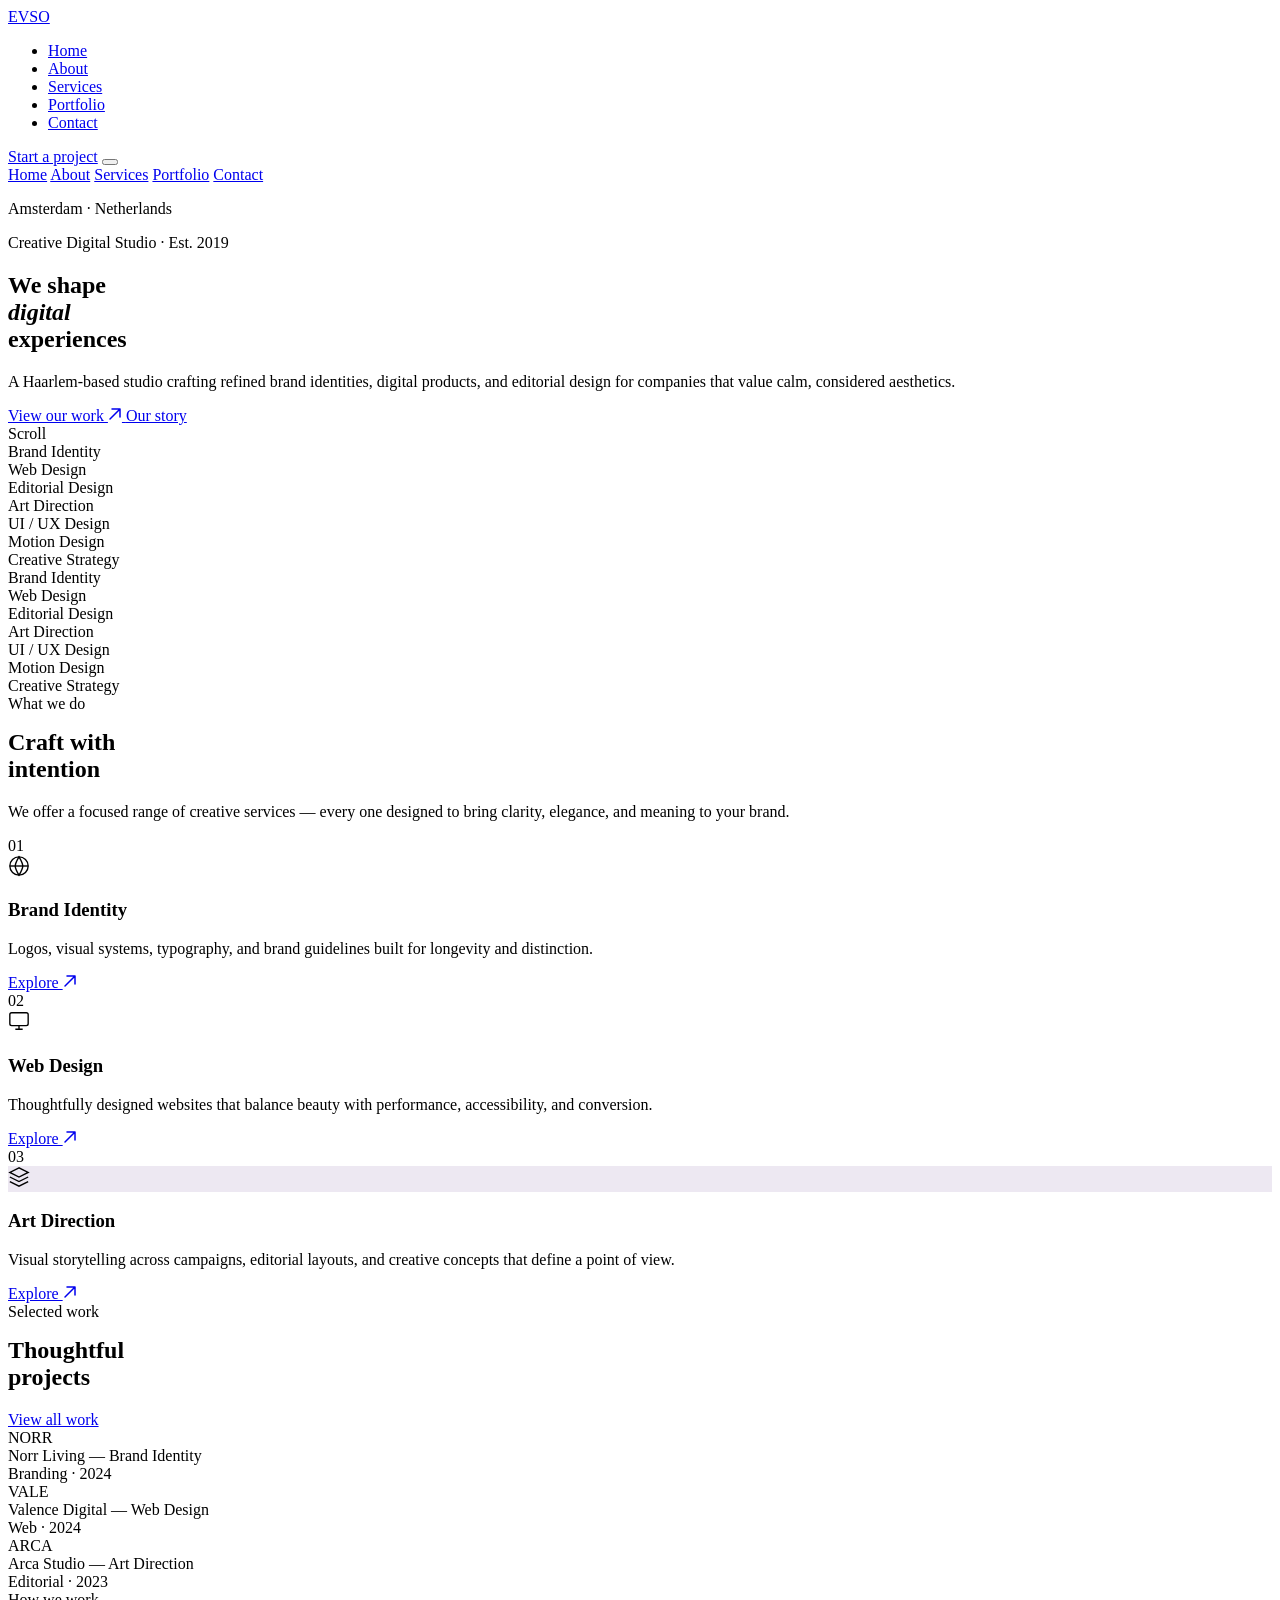
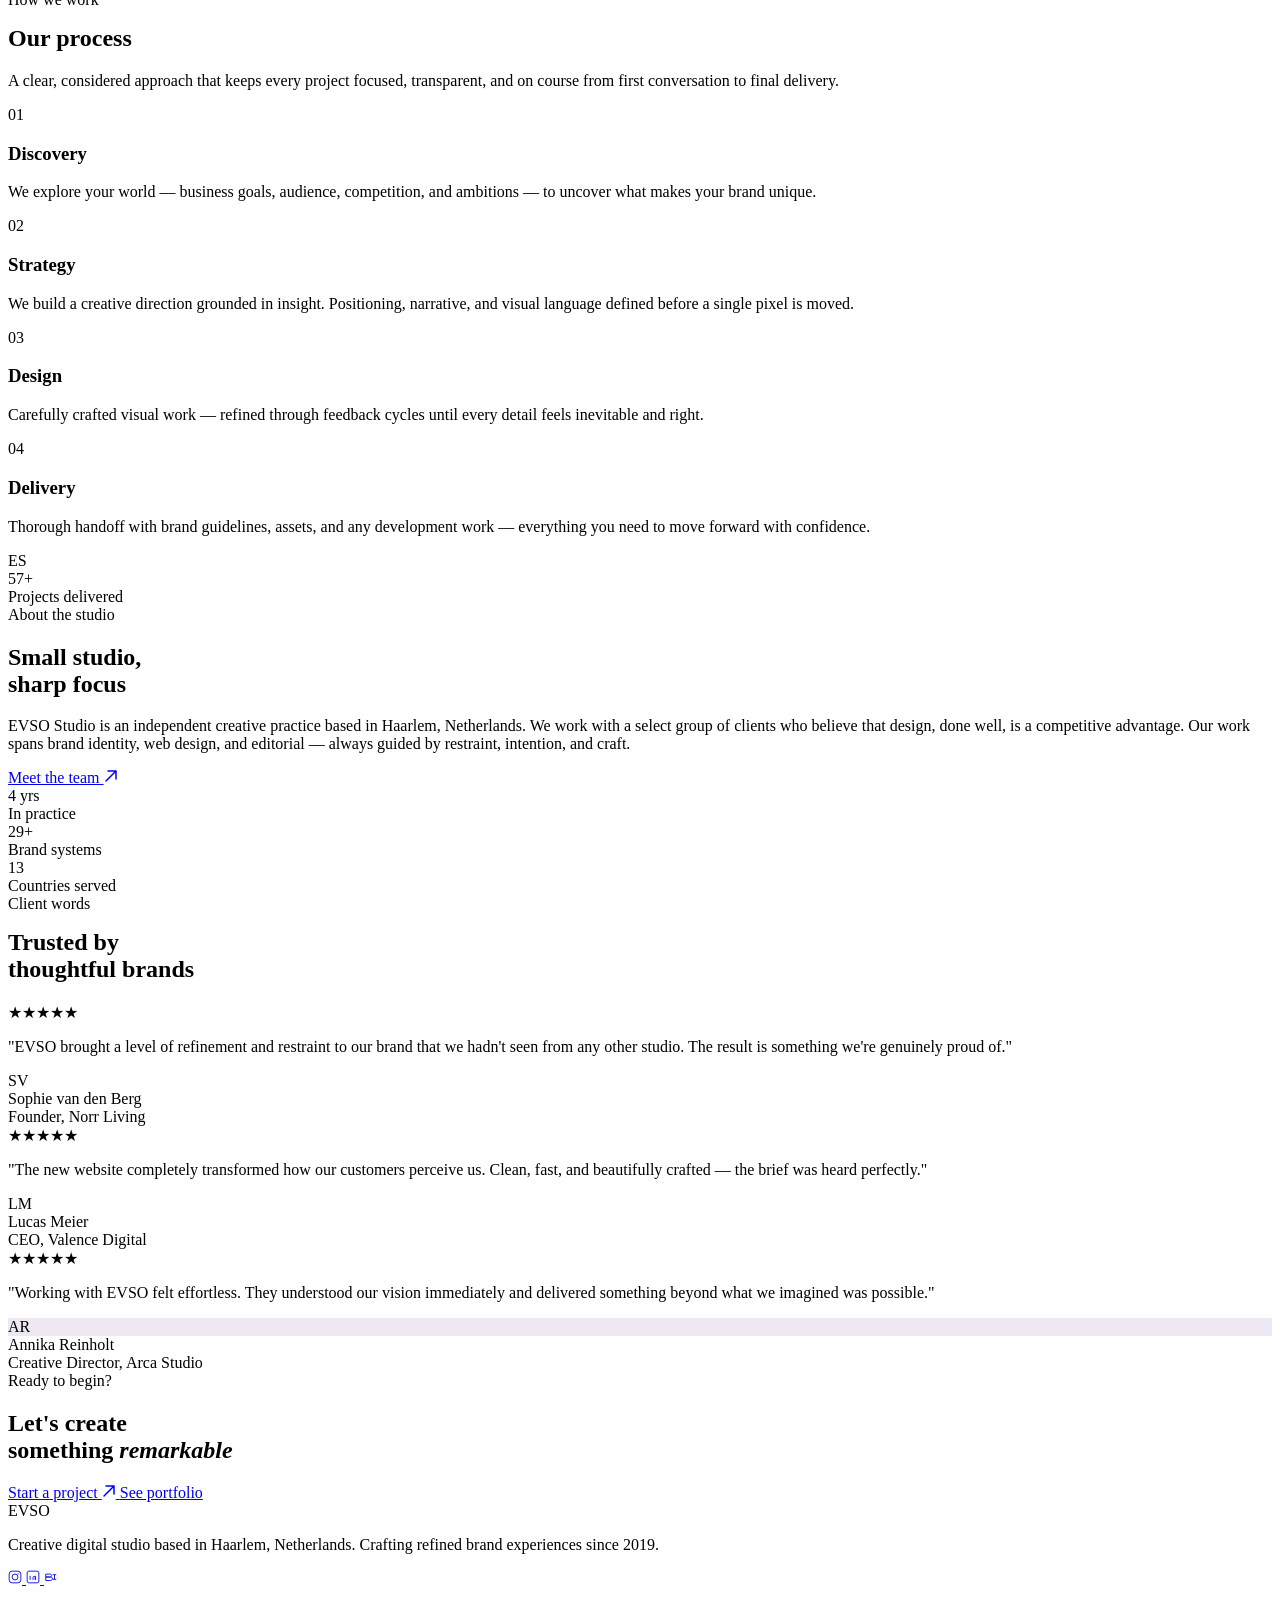
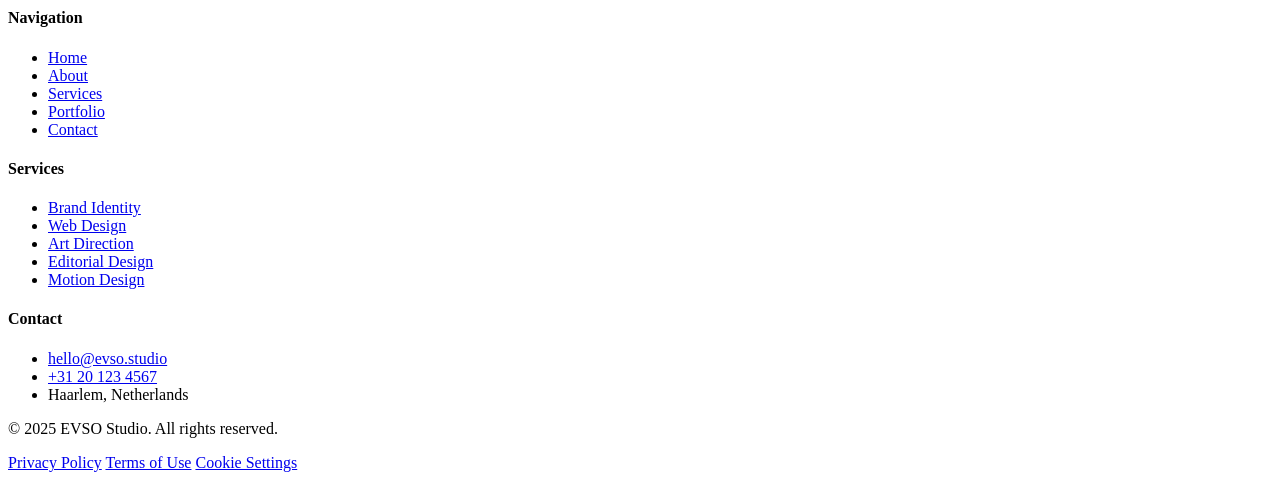
==== index.html @ 7ab99e52 "Add files via upload" ====
<!DOCTYPE html>
<html lang="en">
<head>
  <meta charset="UTF-8" />
  <meta name="viewport" content="width=device-width, initial-scale=1.0" />
  <meta name="description" content="EVSO Studio — A creative digital studio based in the Netherlands. We craft refined brand identities, digital experiences, and editorial design for forward-thinking companies." />
  <meta name="keywords" content="creative studio, branding, digital design, Netherlands, web design, brand identity" />
  <meta name="author" content="EVSO Studio" />
  <meta property="og:type" content="website" />
  <meta property="og:url" content="https://evso.studio/" />
  <meta property="og:title" content="EVSO Studio — Creative Digital Studio" />
  <meta property="og:description" content="We craft refined brand identities, digital experiences, and editorial design for forward-thinking companies." />
  <meta property="og:image" content="/assets/img/og-image.jpg" />
  <meta name="twitter:card" content="summary_large_image" />
  <meta name="theme-color" content="#1C2B3A" />
  <link rel="canonical" href="https://evso.studio/" />
  <link rel="icon" type="image/svg+xml" href="/assets/img/favicon.svg" />
  <title>EVSO Studio — Creative Digital Studio, Netherlands</title>
  <link rel="stylesheet" href="/assets/css/main.css" />
</head>
<body>

<!-- NAV -->
<header>
  <nav class="nav" role="navigation" aria-label="Main navigation">
    <div class="container nav__inner">
      <a href="/index.html" class="nav__logo" aria-label="EVSO Studio home">
        EVSO<span class="nav__logo-dot"></span>
      </a>
      <ul class="nav__links" role="list">
        <li><a href="/index.html" class="nav__link">Home</a></li>
        <li><a href="/about.html" class="nav__link">About</a></li>
        <li><a href="/services.html" class="nav__link">Services</a></li>
        <li><a href="/portfolio.html" class="nav__link">Portfolio</a></li>
        <li><a href="/contact.html" class="nav__link">Contact</a></li>
      </ul>
      <a href="/contact.html" class="nav__cta">Start a project</a>
      <button class="nav__toggle" aria-label="Toggle mobile menu" aria-expanded="false">
        <span></span><span></span><span></span>
      </button>
    </div>
  </nav>
  <nav class="nav__mobile" aria-label="Mobile navigation">
    <a href="/index.html" class="nav__mobile-link">Home</a>
    <a href="/about.html" class="nav__mobile-link">About</a>
    <a href="/services.html" class="nav__mobile-link">Services</a>
    <a href="/portfolio.html" class="nav__mobile-link">Portfolio</a>
    <a href="/contact.html" class="nav__mobile-link">Contact</a>
    <p class="nav__mobile-footer">Amsterdam · Netherlands</p>
  </nav>
</header>

<main>

<!-- HERO -->
<section class="hero" aria-label="Hero">
  <div class="hero__bg">
    <div class="hero__gradient"></div>
    <div class="hero__gradient-2"></div>
  </div>
  <div class="container hero__content">
    <div class="hero__label">
      <div class="hero__label-line"></div>
      <span class="label label--mint">Creative Digital Studio · Est. 2019</span>
    </div>
    <h1 class="hero__headline">
      We shape<br>
      <em>digital</em><br>
      experiences
    </h1>
    <div class="hero__bottom">
      <p class="hero__desc">
        A Haarlem-based studio crafting refined brand identities, digital products, and editorial design for companies that value calm, considered aesthetics.
      </p>
      <div class="hero__actions">
        <a href="/portfolio.html" class="btn btn--primary">
          View our work
          <span class="btn__arrow">
            <svg width="14" height="14" viewBox="0 0 14 14" fill="none"><path d="M2 12L12 2M12 2H4M12 2V10" stroke="currentColor" stroke-width="1.5" stroke-linecap="round" stroke-linejoin="round"/></svg>
          </span>
        </a>
        <a href="/about.html" class="btn btn--ghost">Our story</a>
      </div>
    </div>
  </div>
  <div class="hero__scroll" aria-hidden="true">
    <div class="hero__scroll-line"></div>
    <span class="hero__scroll-text">Scroll</span>
  </div>
</section>

<!-- MARQUEE -->
<div class="marquee" aria-hidden="true">
  <div class="marquee__track">
    <div class="marquee__item"><span class="marquee__dot"></span>Brand Identity</div>
    <div class="marquee__item"><span class="marquee__dot"></span>Web Design</div>
    <div class="marquee__item"><span class="marquee__dot"></span>Editorial Design</div>
    <div class="marquee__item"><span class="marquee__dot"></span>Art Direction</div>
    <div class="marquee__item"><span class="marquee__dot"></span>UI / UX Design</div>
    <div class="marquee__item"><span class="marquee__dot"></span>Motion Design</div>
    <div class="marquee__item"><span class="marquee__dot"></span>Creative Strategy</div>
    <div class="marquee__item"><span class="marquee__dot"></span>Brand Identity</div>
    <div class="marquee__item"><span class="marquee__dot"></span>Web Design</div>
    <div class="marquee__item"><span class="marquee__dot"></span>Editorial Design</div>
    <div class="marquee__item"><span class="marquee__dot"></span>Art Direction</div>
    <div class="marquee__item"><span class="marquee__dot"></span>UI / UX Design</div>
    <div class="marquee__item"><span class="marquee__dot"></span>Motion Design</div>
    <div class="marquee__item"><span class="marquee__dot"></span>Creative Strategy</div>
  </div>
</div>

<!-- SERVICES -->
<section class="services section-pad" id="services">
  <div class="container">
    <div class="section-header" data-reveal>
      <div>
        <span class="label label--mint">What we do</span>
        <h2 class="section-title" style="margin-top:16px">Craft with<br>intention</h2>
      </div>
      <p class="section-sub">We offer a focused range of creative services — every one designed to bring clarity, elegance, and meaning to your brand.</p>
    </div>
    <div class="services__grid">
      <article class="service-card" data-reveal data-delay="1">
        <span class="service-card__num">01</span>
        <div class="service-card__icon">
          <svg width="22" height="22" viewBox="0 0 24 24" fill="none" stroke="currentColor" stroke-width="1.5"><circle cx="12" cy="12" r="10"/><path d="M12 2C6.5 11 6.5 13 12 22C17.5 13 17.5 11 12 2z"/><path d="M2 12h20"/></svg>
        </div>
        <h3 class="service-card__title">Brand Identity</h3>
        <p class="service-card__desc">Logos, visual systems, typography, and brand guidelines built for longevity and distinction.</p>
        <a href="/services.html" class="service-card__link">
          Explore
          <svg width="14" height="14" viewBox="0 0 14 14" fill="none"><path d="M2 12L12 2M12 2H4M12 2V10" stroke="currentColor" stroke-width="1.5" stroke-linecap="round"/></svg>
        </a>
      </article>
      <article class="service-card" data-reveal data-delay="2">
        <span class="service-card__num">02</span>
        <div class="service-card__icon" style="background:var(--blue-pale)">
          <svg width="22" height="22" viewBox="0 0 24 24" fill="none" stroke="currentColor" stroke-width="1.5"><rect x="2" y="3" width="20" height="14" rx="2"/><path d="M8 21h8m-4-4v4"/></svg>
        </div>
        <h3 class="service-card__title">Web Design</h3>
        <p class="service-card__desc">Thoughtfully designed websites that balance beauty with performance, accessibility, and conversion.</p>
        <a href="/services.html" class="service-card__link">
          Explore
          <svg width="14" height="14" viewBox="0 0 14 14" fill="none"><path d="M2 12L12 2M12 2H4M12 2V10" stroke="currentColor" stroke-width="1.5" stroke-linecap="round"/></svg>
        </a>
      </article>
      <article class="service-card" data-reveal data-delay="3">
        <span class="service-card__num">03</span>
        <div class="service-card__icon" style="background:#EDE8F2">
          <svg width="22" height="22" viewBox="0 0 24 24" fill="none" stroke="currentColor" stroke-width="1.5"><path d="M12 2L2 7l10 5 10-5-10-5z"/><path d="M2 17l10 5 10-5"/><path d="M2 12l10 5 10-5"/></svg>
        </div>
        <h3 class="service-card__title">Art Direction</h3>
        <p class="service-card__desc">Visual storytelling across campaigns, editorial layouts, and creative concepts that define a point of view.</p>
        <a href="/services.html" class="service-card__link">
          Explore
          <svg width="14" height="14" viewBox="0 0 14 14" fill="none"><path d="M2 12L12 2M12 2H4M12 2V10" stroke="currentColor" stroke-width="1.5" stroke-linecap="round"/></svg>
        </a>
      </article>
    </div>
  </div>
</section>

<!-- WORK -->
<section class="work section-pad" id="work">
  <div class="container">
    <div class="section-header" data-reveal>
      <div>
        <span class="label label--mint">Selected work</span>
        <h2 class="section-title" style="margin-top:16px">Thoughtful<br>projects</h2>
      </div>
      <a href="/portfolio.html" class="btn btn--ghost" style="align-self:flex-end">View all work</a>
    </div>
    <div class="work__grid">
      <article class="work-item" data-reveal>
        <div class="work-item__placeholder">NORR</div>
        <div class="work-item__caption">
          <div class="work-item__caption-title">Norr Living — Brand Identity</div>
          <div class="work-item__caption-sub">Branding · 2024</div>
        </div>
      </article>
      <article class="work-item" data-reveal data-delay="1">
        <div class="work-item__placeholder">VALE</div>
        <div class="work-item__caption">
          <div class="work-item__caption-title">Valence Digital — Web Design</div>
          <div class="work-item__caption-sub">Web · 2024</div>
        </div>
      </article>
      <article class="work-item" data-reveal data-delay="2">
        <div class="work-item__placeholder">ARCA</div>
        <div class="work-item__caption">
          <div class="work-item__caption-title">Arca Studio — Art Direction</div>
          <div class="work-item__caption-sub">Editorial · 2023</div>
        </div>
      </article>
    </div>
  </div>
</section>

<!-- PROCESS -->
<section class="process section-pad" id="process">
  <div class="container">
    <div class="section-header" data-reveal>
      <div>
        <span class="label label--mint">How we work</span>
        <h2 class="section-title" style="margin-top:16px; color:var(--white-pure)">Our process</h2>
      </div>
      <p class="section-sub">A clear, considered approach that keeps every project focused, transparent, and on course from first conversation to final delivery.</p>
    </div>
    <div class="process__steps">
      <div class="process-step" data-reveal data-delay="1">
        <div class="process-step__num">01</div>
        <h3 class="process-step__title">Discovery</h3>
        <p class="process-step__desc">We explore your world — business goals, audience, competition, and ambitions — to uncover what makes your brand unique.</p>
      </div>
      <div class="process-step" data-reveal data-delay="2">
        <div class="process-step__num">02</div>
        <h3 class="process-step__title">Strategy</h3>
        <p class="process-step__desc">We build a creative direction grounded in insight. Positioning, narrative, and visual language defined before a single pixel is moved.</p>
      </div>
      <div class="process-step" data-reveal data-delay="3">
        <div class="process-step__num">03</div>
        <h3 class="process-step__title">Design</h3>
        <p class="process-step__desc">Carefully crafted visual work — refined through feedback cycles until every detail feels inevitable and right.</p>
      </div>
      <div class="process-step" data-reveal data-delay="4">
        <div class="process-step__num">04</div>
        <h3 class="process-step__title">Delivery</h3>
        <p class="process-step__desc">Thorough handoff with brand guidelines, assets, and any development work — everything you need to move forward with confidence.</p>
      </div>
    </div>
  </div>
</section>

<!-- ABOUT STRIP -->
<section class="about-strip section-pad">
  <div class="container about-strip__inner">
    <div class="about-strip__visual" data-reveal="left">
      <div class="about-strip__visual-inner">ES</div>
      <div class="about-strip__badge">
        <div class="about-strip__badge-num" data-count="80" data-suffix="+">80+</div>
        <div class="about-strip__badge-label">Projects delivered</div>
      </div>
    </div>
    <div data-reveal="right">
      <span class="label label--mint about-strip__label">About the studio</span>
      <h2 class="about-strip__title">Small studio,<br>sharp focus</h2>
      <p class="about-strip__text">
        EVSO Studio is an independent creative practice based in Haarlem, Netherlands. We work with a select group of clients who believe that design, done well, is a competitive advantage. Our work spans brand identity, web design, and editorial — always guided by restraint, intention, and craft.
      </p>
      <a href="/about.html" class="btn btn--primary">
        Meet the team
        <span class="btn__arrow">
          <svg width="14" height="14" viewBox="0 0 14 14" fill="none"><path d="M2 12L12 2M12 2H4M12 2V10" stroke="currentColor" stroke-width="1.5" stroke-linecap="round" stroke-linejoin="round"/></svg>
        </span>
      </a>
      <div class="about-strip__stats">
        <div class="stat">
          <div class="stat__num" data-count="5" data-suffix=" yrs">5 yrs</div>
          <div class="stat__label">In practice</div>
        </div>
        <div class="stat">
          <div class="stat__num" data-count="40" data-suffix="+">40+</div>
          <div class="stat__label">Brand systems</div>
        </div>
        <div class="stat">
          <div class="stat__num" data-count="18" data-suffix="">18</div>
          <div class="stat__label">Countries served</div>
        </div>
      </div>
    </div>
  </div>
</section>

<!-- TESTIMONIALS -->
<section class="testimonials section-pad">
  <div class="container">
    <div class="section-header section-header--center" data-reveal>
      <span class="label label--mint">Client words</span>
      <h2 class="section-title" style="margin-top:16px">Trusted by<br>thoughtful brands</h2>
    </div>
    <div class="testimonials__grid">
      <article class="testimonial-card" data-reveal data-delay="1">
        <div class="testimonial-card__stars">★★★★★</div>
        <p class="testimonial-card__quote">"EVSO brought a level of refinement and restraint to our brand that we hadn't seen from any other studio. The result is something we're genuinely proud of."</p>
        <div class="testimonial-card__author">
          <div class="testimonial-card__avatar">SV</div>
          <div>
            <div class="testimonial-card__name">Sophie van den Berg</div>
            <div class="testimonial-card__role">Founder, Norr Living</div>
          </div>
        </div>
      </article>
      <article class="testimonial-card" data-reveal data-delay="2">
        <div class="testimonial-card__stars">★★★★★</div>
        <p class="testimonial-card__quote">"The new website completely transformed how our customers perceive us. Clean, fast, and beautifully crafted — the brief was heard perfectly."</p>
        <div class="testimonial-card__author">
          <div class="testimonial-card__avatar" style="background:var(--blue-pale)">LM</div>
          <div>
            <div class="testimonial-card__name">Lucas Meier</div>
            <div class="testimonial-card__role">CEO, Valence Digital</div>
          </div>
        </div>
      </article>
      <article class="testimonial-card" data-reveal data-delay="3">
        <div class="testimonial-card__stars">★★★★★</div>
        <p class="testimonial-card__quote">"Working with EVSO felt effortless. They understood our vision immediately and delivered something beyond what we imagined was possible."</p>
        <div class="testimonial-card__author">
          <div class="testimonial-card__avatar" style="background:#EDE8F2">AR</div>
          <div>
            <div class="testimonial-card__name">Annika Reinholt</div>
            <div class="testimonial-card__role">Creative Director, Arca Studio</div>
          </div>
        </div>
      </article>
    </div>
  </div>
</section>

<!-- CTA -->
<section class="cta-section section-pad">
  <div class="cta-section__bg"></div>
  <div class="container" style="position:relative; z-index:1">
    <span class="label label--mint">Ready to begin?</span>
    <h2 class="cta-section__title">
      Let's create<br>something <em>remarkable</em>
    </h2>
    <div class="cta-section__actions">
      <a href="/contact.html" class="btn btn--light">
        Start a project
        <span class="btn__arrow">
          <svg width="14" height="14" viewBox="0 0 14 14" fill="none"><path d="M2 12L12 2M12 2H4M12 2V10" stroke="currentColor" stroke-width="1.5" stroke-linecap="round" stroke-linejoin="round"/></svg>
        </span>
      </a>
      <a href="/portfolio.html" class="btn btn--outline-light">See portfolio</a>
    </div>
  </div>
</section>

</main>

<!-- FOOTER -->
<footer class="footer">
  <div class="container">
    <div class="footer__top">
      <div class="footer__brand">
        <div class="footer__logo">EVSO<span class="footer__logo-dot"></span></div>
        <p class="footer__tagline">Creative digital studio based in Haarlem, Netherlands. Crafting refined brand experiences since 2019.</p>
        <div class="footer__socials">
          <a href="#" class="footer__social" aria-label="Instagram">
            <svg width="14" height="14" viewBox="0 0 24 24" fill="none" stroke="currentColor" stroke-width="1.5"><rect x="2" y="2" width="20" height="20" rx="5"/><circle cx="12" cy="12" r="5"/><circle cx="17.5" cy="6.5" r="1" fill="currentColor" stroke="none"/></svg>
          </a>
          <a href="#" class="footer__social" aria-label="LinkedIn">
            <svg width="14" height="14" viewBox="0 0 24 24" fill="none" stroke="currentColor" stroke-width="1.5"><rect x="2" y="2" width="20" height="20" rx="3"/><path d="M7 10v7M7 7v.01M12 17v-4c0-1.5 1-2 2-2s2 .5 2 2v4m0-7v7"/></svg>
          </a>
          <a href="#" class="footer__social" aria-label="Behance">
            <svg width="14" height="14" viewBox="0 0 24 24" fill="none" stroke="currentColor" stroke-width="1.5"><path d="M3 7h7c2 0 3 1 3 2.5S12 12 10 12H3V7z"/><path d="M3 12h8c2 0 3.5 1 3.5 2.8S13 18 11 18H3v-6z"/><path d="M15 8h6m-6 8h6m-3-8v8"/></svg>
          </a>
        </div>
      </div>
      <div>
        <h4 class="footer__col-title">Navigation</h4>
        <ul class="footer__links">
          <li><a href="/index.html" class="footer__link">Home</a></li>
          <li><a href="/about.html" class="footer__link">About</a></li>
          <li><a href="/services.html" class="footer__link">Services</a></li>
          <li><a href="/portfolio.html" class="footer__link">Portfolio</a></li>
          <li><a href="/contact.html" class="footer__link">Contact</a></li>
        </ul>
      </div>
      <div>
        <h4 class="footer__col-title">Services</h4>
        <ul class="footer__links">
          <li><a href="/services.html" class="footer__link">Brand Identity</a></li>
          <li><a href="/services.html" class="footer__link">Web Design</a></li>
          <li><a href="/services.html" class="footer__link">Art Direction</a></li>
          <li><a href="/services.html" class="footer__link">Editorial Design</a></li>
          <li><a href="/services.html" class="footer__link">Motion Design</a></li>
        </ul>
      </div>
      <div>
        <h4 class="footer__col-title">Contact</h4>
        <ul class="footer__links">
          <li><a href="mailto:hello@evso.studio" class="footer__link">hello@evso.studio</a></li>
          <li><a href="tel:+31201234567" class="footer__link">+31 20 123 4567</a></li>
          <li><span class="footer__link">Haarlem, Netherlands</span></li>
        </ul>
      </div>
    </div>
    <div class="footer__bottom">
      <p class="footer__copy">© 2025 EVSO Studio. All rights reserved.</p>
      <div class="footer__legal">
        <a href="#" class="footer__legal-link">Privacy Policy</a>
        <a href="#" class="footer__legal-link">Terms of Use</a>
        <a href="#" class="footer__legal-link">Cookie Settings</a>
      </div>
    </div>
  </div>
</footer>

<script src="/assets/js/main.js"></script>
</body>
</html>
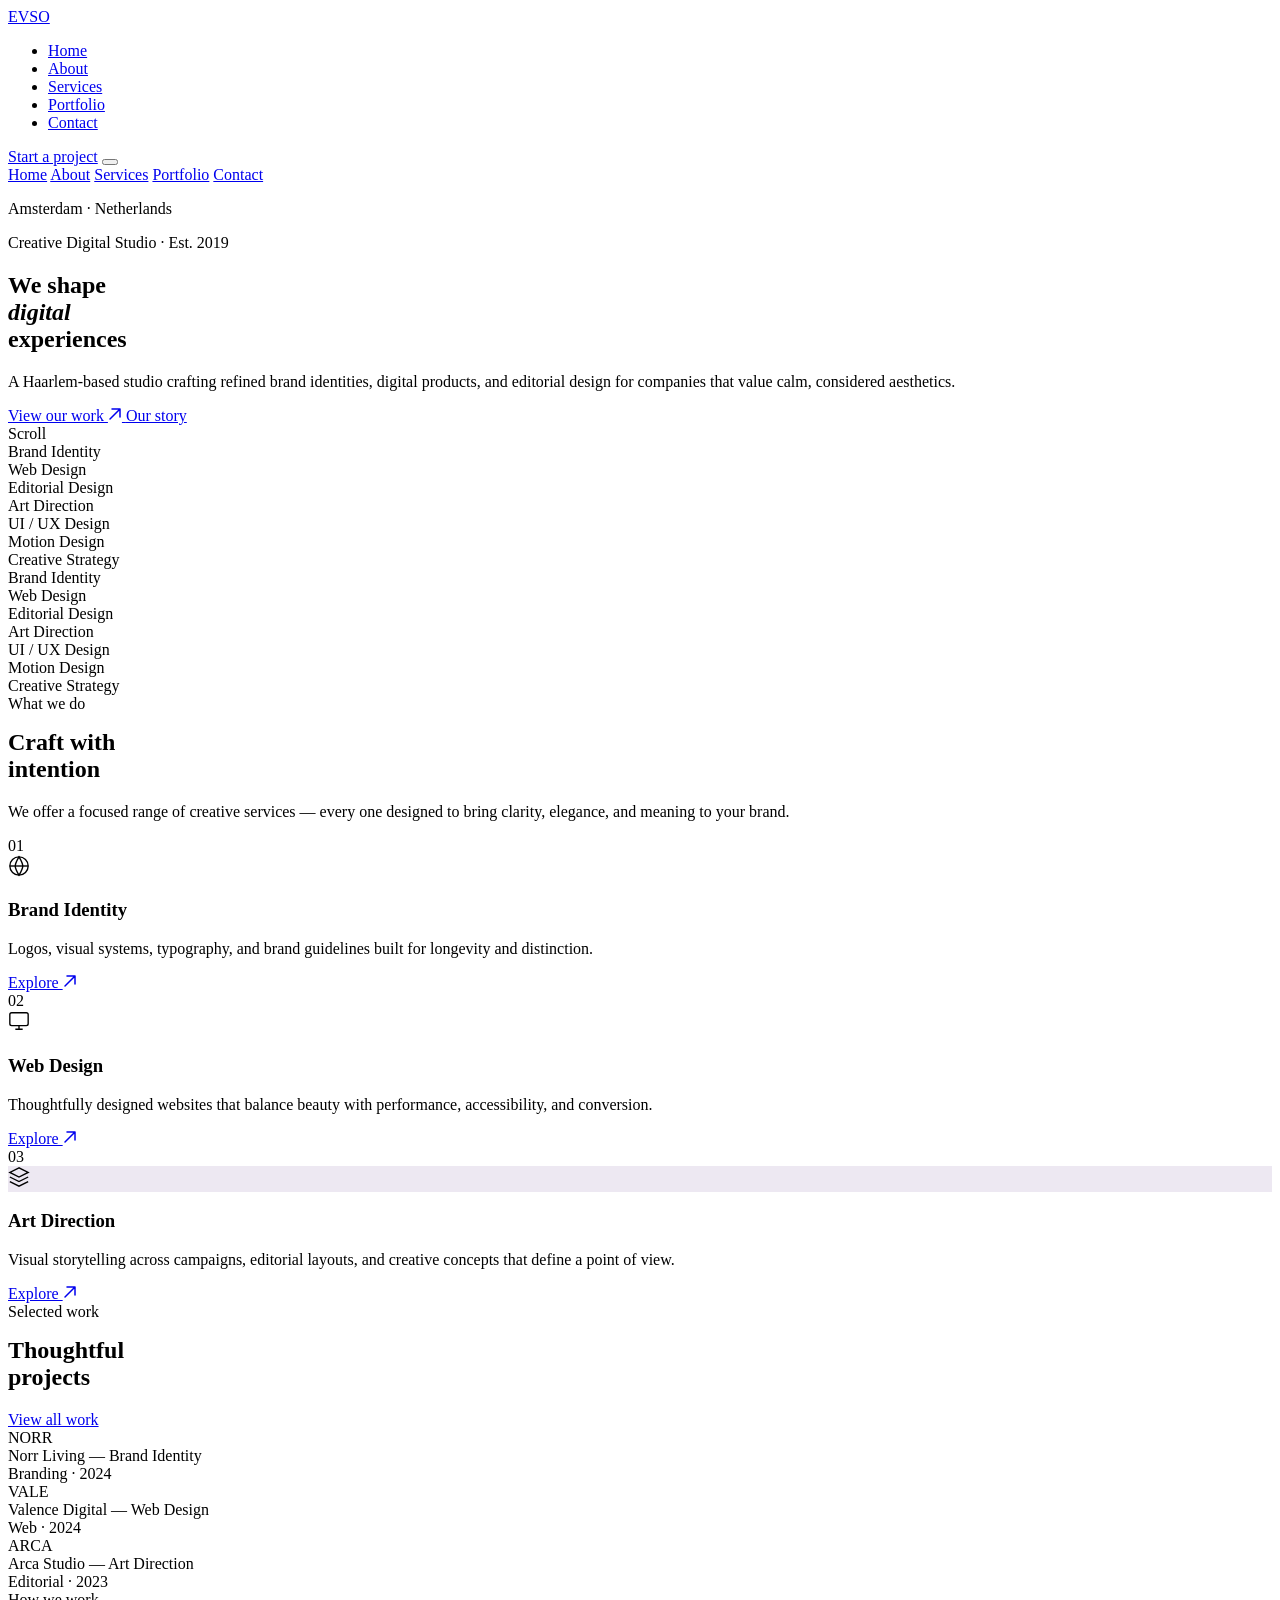
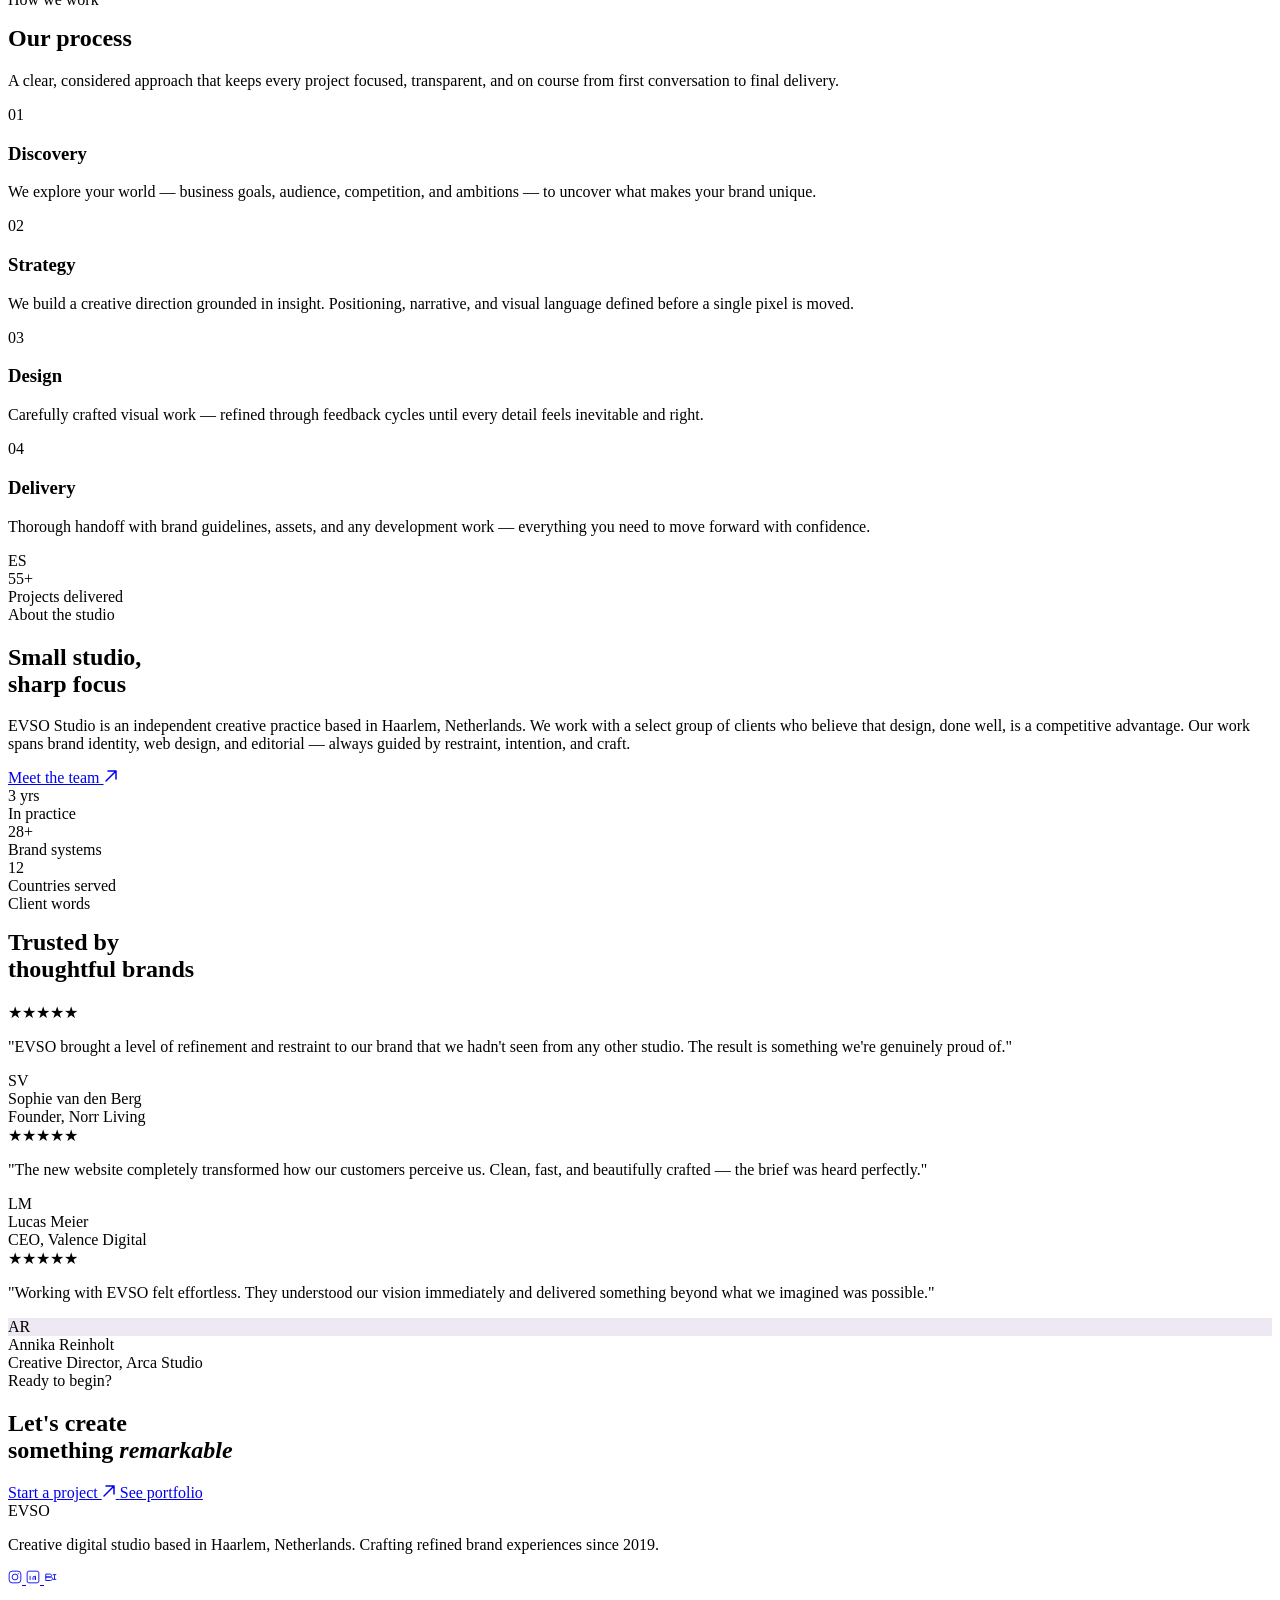
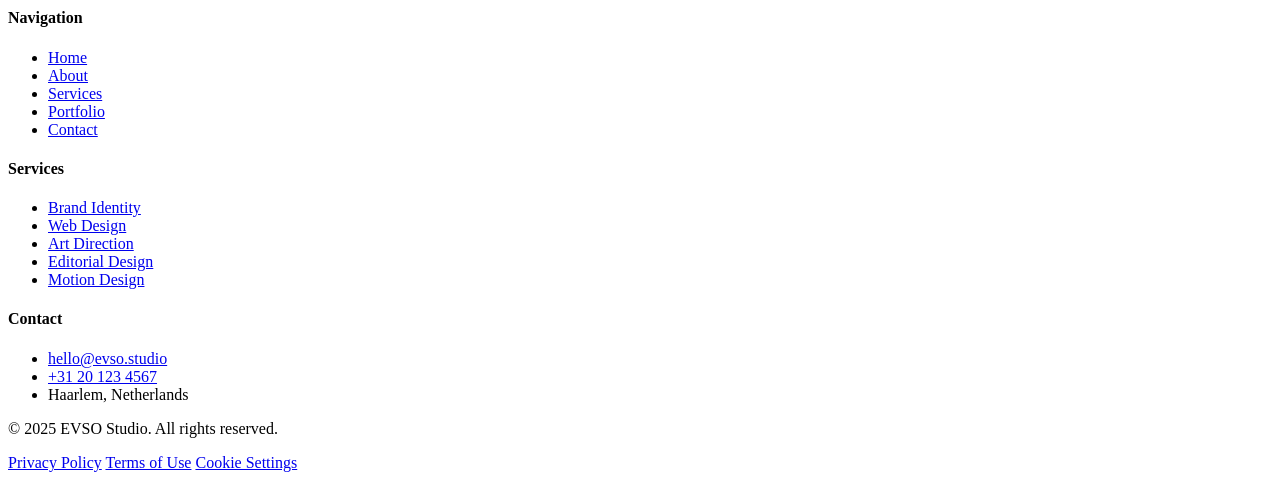
==== commit eeaa770d: "Update index.html" ====
--- a/index.html
+++ b/index.html
@@ -16,7 +16,7 @@
   <link rel="canonical" href="https://evso.studio/" />
   <link rel="icon" type="image/svg+xml" href="/assets/img/favicon.svg" />
   <title>EVSO Studio — Creative Digital Studio, Netherlands</title>
-  <link rel="stylesheet" href="/assets/css/main.css" />
+  <link rel="stylesheet" href="/assets/css/mainkopie.css" />
 </head>
 <body>
 
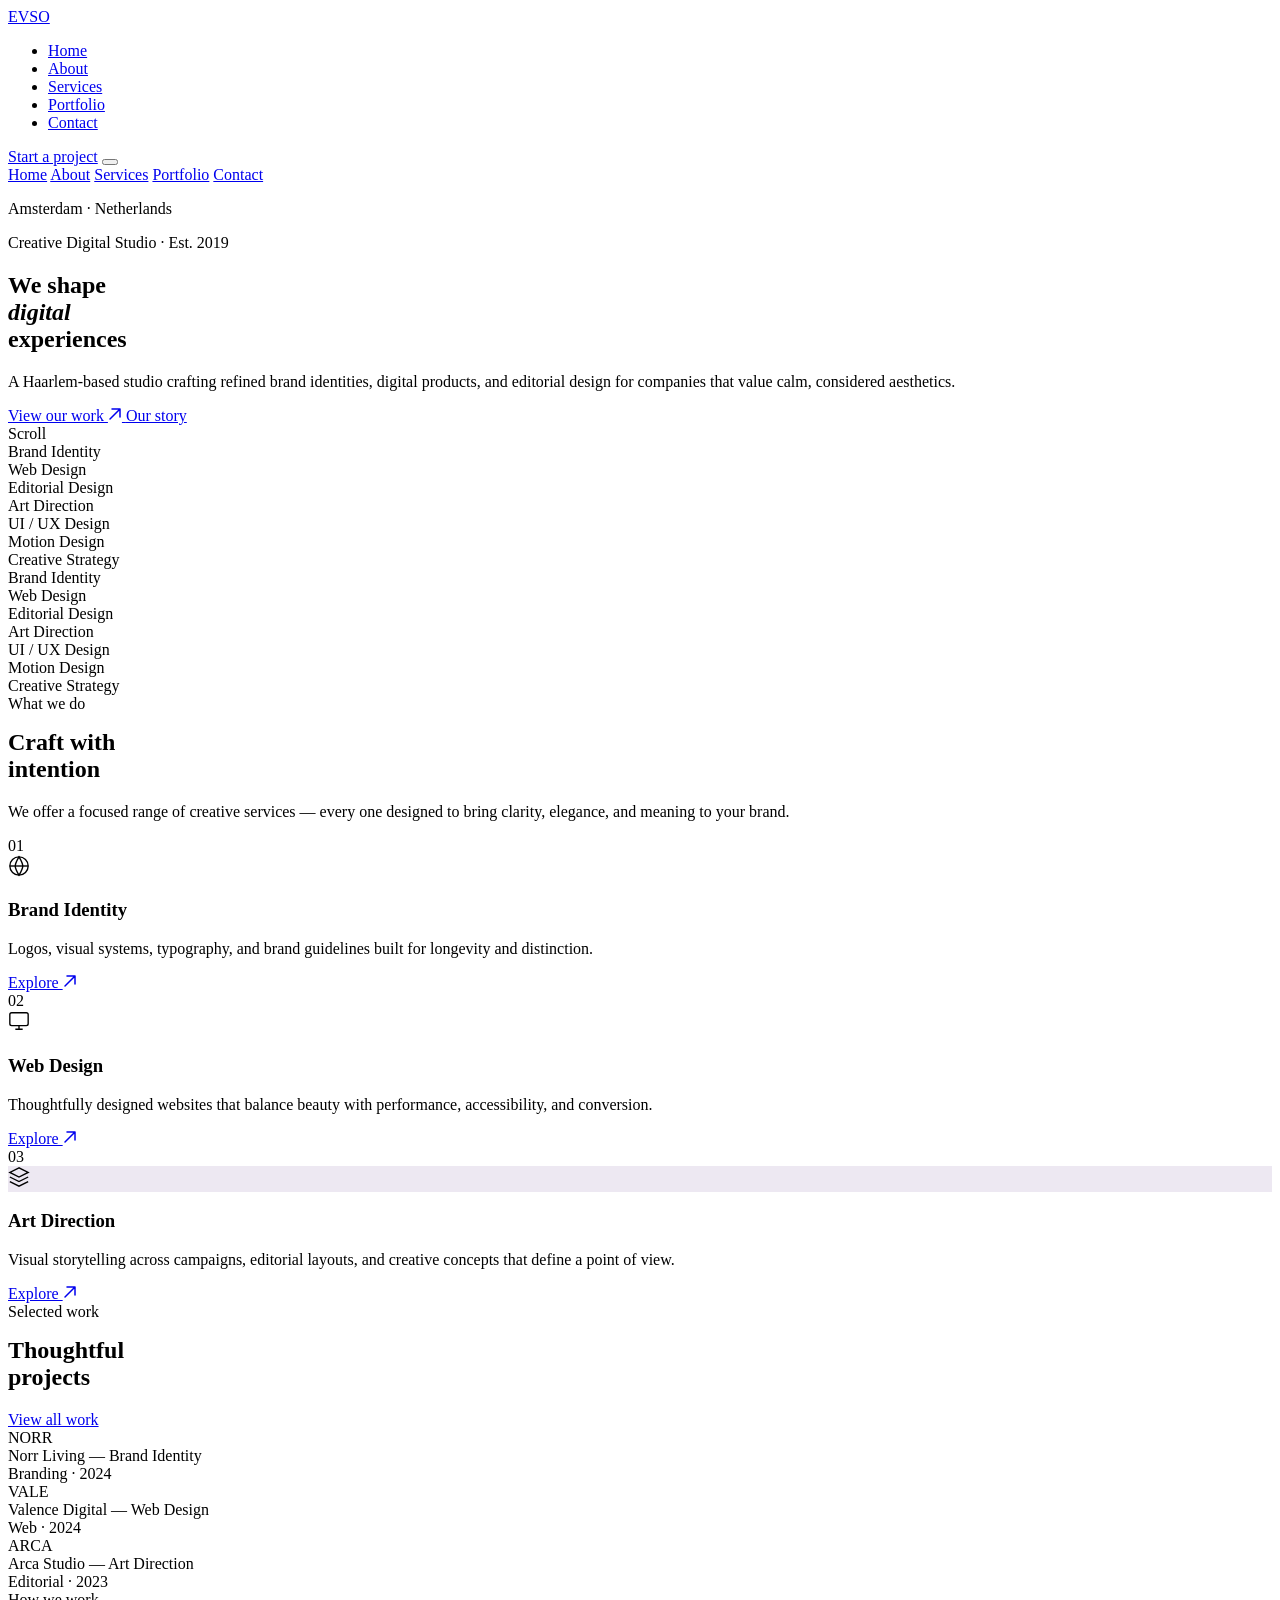
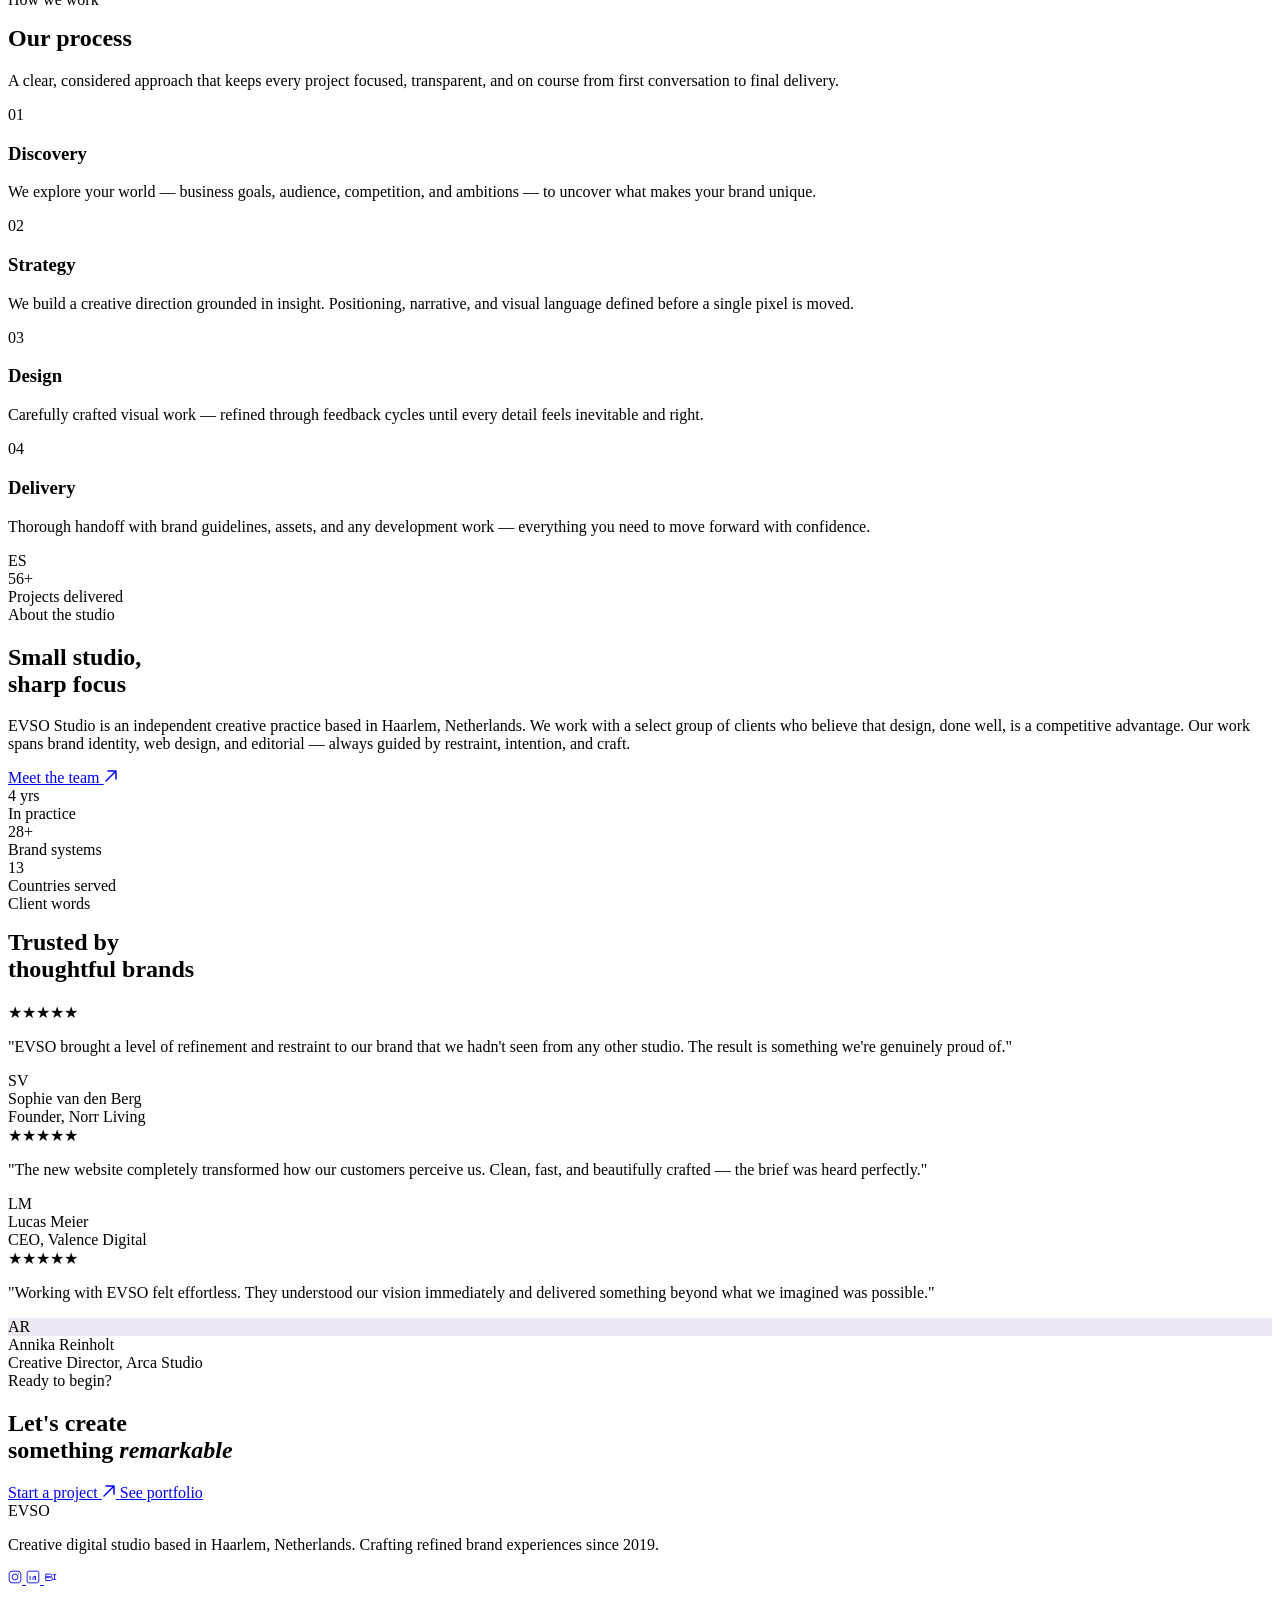
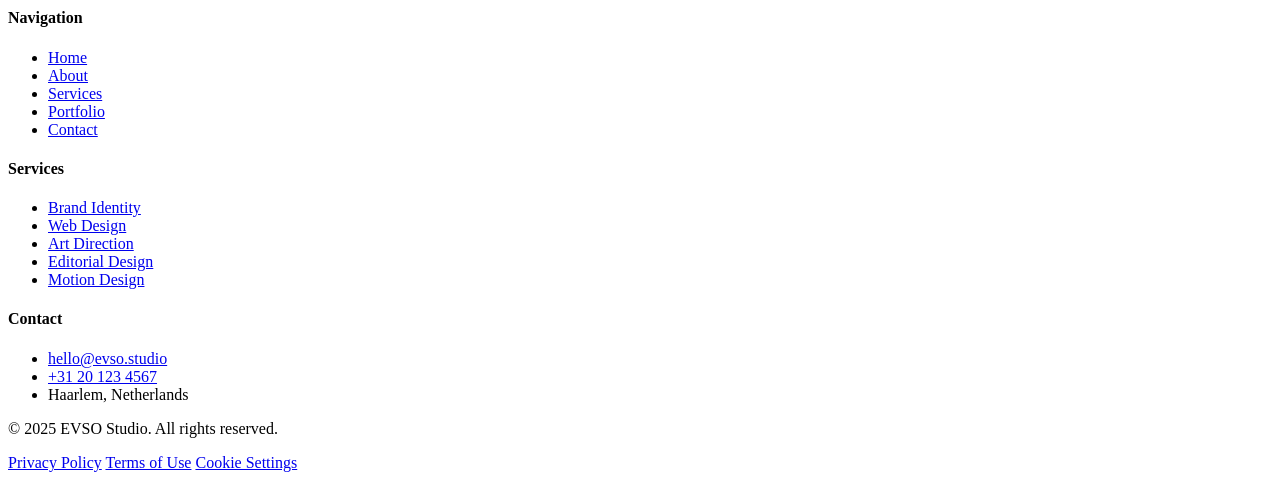
==== commit 79007a99: "Update index.html" ====
--- a/index.html
+++ b/index.html
@@ -16,7 +16,7 @@
   <link rel="canonical" href="https://evso.studio/" />
   <link rel="icon" type="image/svg+xml" href="/assets/img/favicon.svg" />
   <title>EVSO Studio — Creative Digital Studio, Netherlands</title>
-  <link rel="stylesheet" href="/assets/css/mainkopie.css" />
+  <link rel="stylesheet" href="/assets/css/main.css" />
 </head>
 <body>
 
